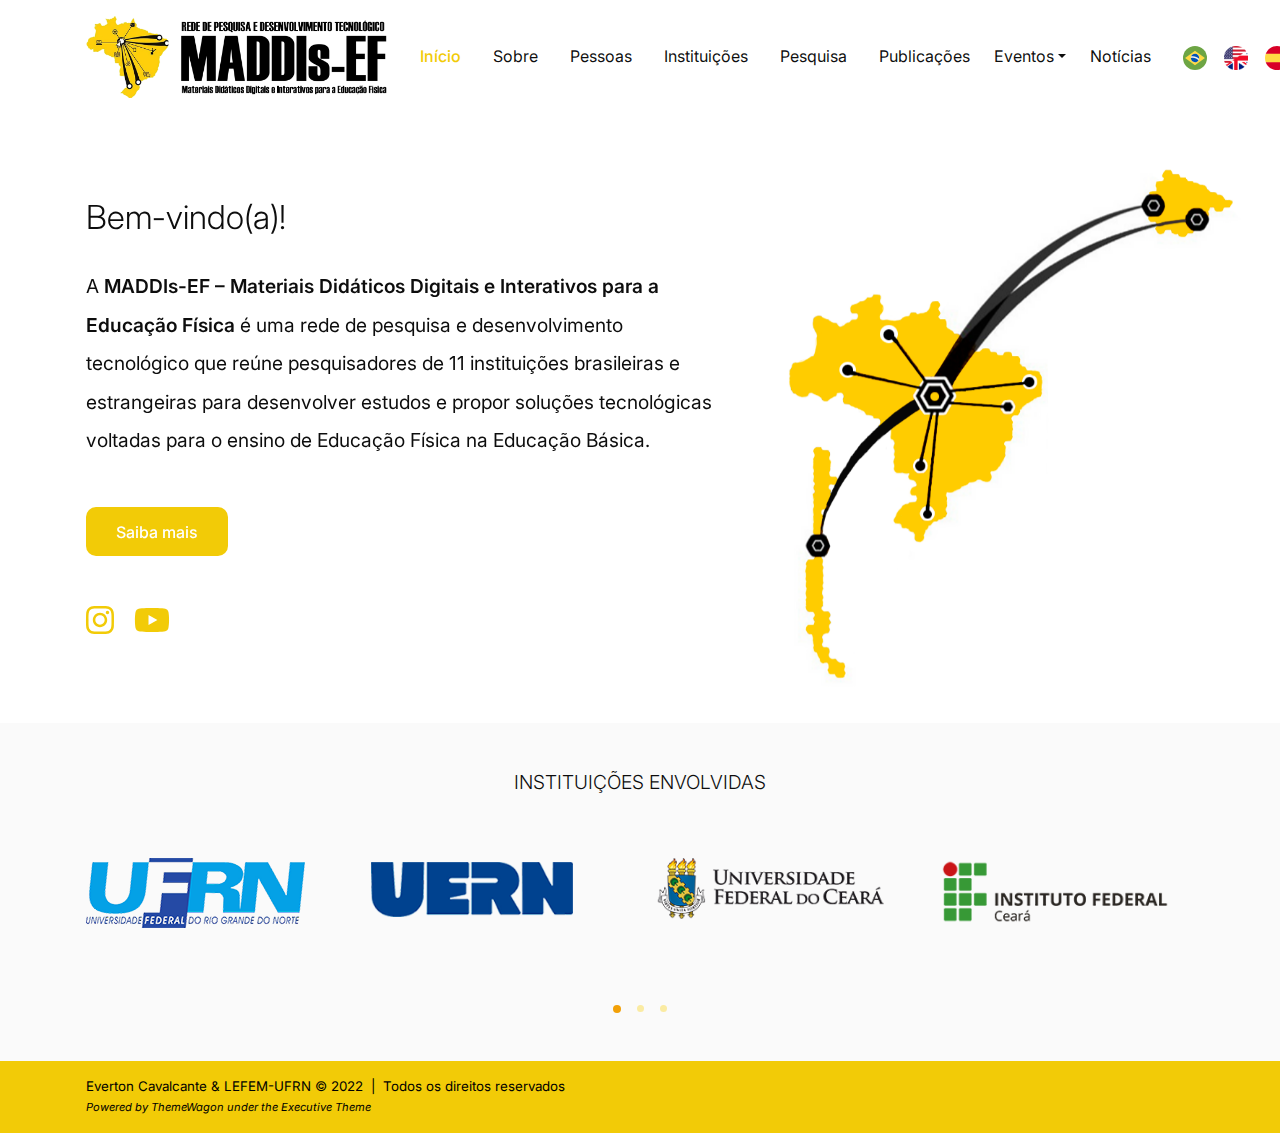
==== index.html @ 46498137 "Adicionando imagem de fundo para página inicial" ====
<!doctype html>
<html dir="ltr">
<head>
	<meta charset="UTF-8">
	<meta http-equiv="X-UA-Compatible" content="IE=edge">
    <meta name="viewport" content="width=device-width, initial-scale=1">
	
	<link rel="apple-touch-icon" sizes="180x180" href="assets/img/favicons/apple-touch-icon.png">
	<link rel="icon" type="image/png" sizes="32x32" href="assets/img/favicons/favicon-32x32.png">
	<link rel="icon" type="image/png" sizes="16x16" href="assets/img/favicons/favicon-16x16.png">
	<link rel="manifest" href="assets/img/favicons/site.webmanifest">
	
	<meta name="theme-color" content="#ffffff">
	<link href="assets/css/theme.css" rel="stylesheet" />
	
	<title>MADDIs-EF &ndash; Materiais Digitais Didáticos e Interativos para Educação Física</title>
</head>
<body>
	<main class="main" id="top">
		
		<!-- Navigation bar -->
		<nav class="navbar navbar-expand-lg navbar-light fixed-top py-3" data-navbar-on-scroll="data-navbar-on-scroll">
			<div class="container">
				<a class="navbar-brand d-flex align-items-center fw-semi-bold fs-3" href="index.html">
					<img class="me-3" src="assets/img/logos/maddis.svg" alt="" />
				</a>
                <button class="navbar-toggler collapsed" type="button" data-bs-toggle="collapse" data-bs-target="#navbarSupportedContent" aria-controls="navbarSupportedContent" aria-expanded="false" aria-label="Toggle navigation">
					<span class="navbar-toggler-icon"></span>
				</button>
                <div class="collapse navbar-collapse border-top border-lg-0 mt-4 mt-lg-0" id="navbarSupportedContent">
					<ul class="navbar-nav mx-auto pt-2 pt-lg-0 font-base">
						<li class="nav-item px-2" data-anchor="data-anchor"><a class="nav-link fw-medium active" aria-current="page" href="index.html">Início</a></li>
                        <li class="nav-item px-2" data-anchor="data-anchor"><a class="nav-link" href="#">Sobre</a></li>
                        <li class="nav-item px-2" data-anchor="data-anchor"><a class="nav-link" href="#">Pessoas</a></li>
                        <li class="nav-item px-2" data-anchor="data-anchor"><a class="nav-link" href="#">Instituições</a></li>
                        <li class="nav-item px-2" data-anchor="data-anchor"><a class="nav-link" href="#">Pesquisa</a></li>
						<li class="nav-item px-2" data-anchor="data-anchor"><a class="nav-link" href="#">Publicações</a></li>
						<div class="dropdown">
							<a class="nav-link dropdown-toggle" href="#" role="button" id="dropdownMenuLink" data-bs-toggle="dropdown" aria-expanded="false">Eventos</a>
							<ul class="dropdown-menu" aria-labelledby="dropdownMenuLink">
								<li>
									<a class="dropdown-item" href="https://cleber-junior.wixsite.com/seminariodolazer/citmef-bra" target="_blank">I CITMEF (2021)</a>
								</li>
							</ul>
						</div>
						<li class="nav-item px-2" data-anchor="data-anchor"><a class="nav-link" href="#">Notícias</a></li>
						<li class="nav-item px-2" data-anchor="data-anchor">
							<a class="nav-link" href="index.html" role="button"><img class="navbar-img" src="assets/icons/country-flags/brazil.svg" alt="" /></a>
						</li>
						<li class="nav-item px-2" data-anchor="data-anchor">
							<a class="nav-link" href="#" role="button"><img class="navbar-img" src="assets/icons/en.png" alt="" /></a>
						</li>
						<li class="nav-item px-2" data-anchor="data-anchor">
							<a class="nav-link" href="#" role="button"><img class="navbar-img" src="assets/icons/country-flags/spain.svg" alt="" /></a>
						</li>
                    </ul>
                </div>
            </div>
        </nav>
		
        <section class="py-0" id="home">
            <div class="bg-holder d-none d-md-block" style="background-image:url(assets/img/illustrations/conexao-maddis.png);background-position:right bottom;background-size:contain;margin-top:-2.25rem;">
            </div>
            <div class="container">
                <div class="row align-items-center min-vh-md-75 mt-5">
                    <div class="col-md-8 col-lg-7 py-7 text-sm-start text-center">
                        <h1 class="mt-6 mb-sm-4 display-4 fw-light lh-sm fs-4 fs-lg-4 fs-xxl-5">
							Bem-vindo(a)!
						</h1>
                        <p class="mb-5 fs-1 lh-lg">
							A <strong>MADDIs-EF &ndash; Materiais Didáticos Digitais e Interativos para a Educação Física</strong> é uma rede de pesquisa e desenvolvimento tecnológico que reúne pesquisadores de 11 instituições brasileiras e estrangeiras para desenvolver estudos e propor soluções tecnológicas voltadas para o ensino de Educação Física na Educação Básica.
						</p>
                        <a class="btn btn-lg btn-primary hover-top" href="#">Saiba mais</a>
                        <div class="mt-xl-5">
                            <ul class="list-unstyled list-inline mb-0"> 
								<li class="list-inline-item me-3">
									<a href="https://www.instagram.com/redemaddis/" target="_blank">
										<i class="fab fa-instagram fa-2x"></i>
									</a>
                                </li>
								<li class="list-inline-item me-3">
                                    <a href="https://www.youtube.com/channel/UCH7uJVByn91CCjVCTeIP46Q" target="_blank">
										<i class="fab fa-youtube fa-2x"></i>
									</a>
                                </li>
                            </ul>
                        </div>
                    </div>
                </div>
            </div>
        </section>
		
		<!-- Universities -->
        <section class="bg-100 py-5">
			<div class="container">
				<div class="row">
					<div class="col-12 mx-auto align-items-center text-center">
						<h6 class="mb-4 text-uppercase fw-light fs-1 mb-6">Instituições Envolvidas</h6>
						<div class="carousel slide" id="carouselExampleDark" data-bs-ride="carousel">
							<div class="carousel-inner">
								<div class="carousel-item active" data-bs-interval="5000">
									<div class="row h-100 justify-content-center">
										<div class="col-sm-6 col-lg-4 col-xl-3 text-xl-start"><img class="mb-4" src="assets/img/logos/ufrn.png" alt="universities" /></div>
                                        <div class="col-sm-6 col-lg-4 col-xl-3 text-xl-start mt-1"><img class="mb-4" src="assets/img/logos/uern.png" width="80%" alt="universities" /></div>
										<div class="col-sm-6 col-lg-4 col-xl-3 text-xl-start"><img class="mb-4" src="assets/img/logos/ufc.png" width="90%" alt="universities" /></div>
										<div class="col-sm-6 col-lg-4 col-xl-3 text-xl-start"><img class="mb-4" src="assets/img/logos/ifce.png" width="90%" alt="universities" /></div>
									</div>
								</div>
								<div class="carousel-item" data-bs-interval="5000">
									<div class="row h-100 justify-content-center">
										<div class="col-sm-6 col-lg-4 col-xl-3 text-xl-start"><img class="mb-4" src="assets/img/logos/ufrpe.png" alt="universities" /></div>
                                        <div class="col-sm-6 col-lg-4 col-xl-3 text-xl-start"><img class="mb-4" src="assets/img/logos/ufg.png" alt="universities" /></div>
										<div class="col-sm-6 col-lg-4 col-xl-3 text-xl-start"><img class="mb-4" src="assets/img/logos/uem.png" alt="universities" /></div>
										<div class="col-sm-6 col-lg-4 col-xl-3 text-xl-start"><img class="mb-4" src="assets/img/logos/ufrgs.png" alt="universities" /></div>
									</div>
								</div>
								<div class="carousel-item">
									<div class="row h-100 justify-content-center">
										<div class="col-sm-6 col-lg-4 col-xl-3 text-xl-start"><img class="mb-4" src="assets/img/logos/uffs.png" alt="universities" /></div>
										<div class="col-sm-6 col-lg-4 col-xl-3 text-xl-start"><img class="mb-4" src="assets/img/logos/ucm.png" alt="universities" /></div>
										<div class="col-sm-6 col-lg-4 col-xl-3 text-xl-start"><img class="mb-4" src="assets/img/logos/uv.png" alt="universities" /></div>
									</div>
								</div>
							</div>
							<div class="row mt-5 flex-center">
								<div class="col-auto position-relative z-index-2">
									<ol class="carousel-indicators">
										<li class="active mx-2" data-bs-target="#carouselExampleDark" data-bs-slide-to="0"></li>
										<li class="mx-2" data-bs-target="#carouselExampleDark" data-bs-slide-to="1"></li>
										<li class="mx-2" data-bs-target="#carouselExampleDark" data-bs-slide-to="2"></li>
									</ol>
								</div>
							</div>
						</div>
					</div>
				</div>
			</div>
		</section>
		
		<!-- Footer -->
		<section class="py-0 bg-primary">
			<div class="container">
				<div class="row">
					<div class="col-auto mb-2">
						<p class="mb-2 fs--1 my-3 text-black">
							Everton Cavalcante &amp; LEFEM-UFRN &copy; 2022 &nbsp;|&nbsp; Todos os direitos reservados<br/>
							<i class="fs-sm--2">Powered by <a class="text-black" href="https://themewagon.com/" target="_blank">ThemeWagon</a> under the <a class="text-black" href="https://themewagon.com/themes/free-bootstrap-5-html5-academic-website-template-executive/" target="_blank">Executive</a> Theme</i>
						</p>
					</div>
				</div>
			</div>
		</section>
	</main>
	
	<!-- JavaScripts -->
	<script src="vendors/@popperjs/popper.min.js"></script>
	<script src="vendors/bootstrap/bootstrap.min.js"></script>
	<script src="vendors/is/is.min.js"></script>
	<script src="https://polyfill.io/v3/polyfill.min.js?features=window.scroll"></script>
	<script src="assets/js/theme.js"></script>
	<script src="vendors/fontawesome/all.min.js"></script>
	<link href="https://fonts.googleapis.com/css2?family=Inter:wght@200;300;400;500;600;700;800;900&amp;display=swap" rel="stylesheet" />
</body>
</html>
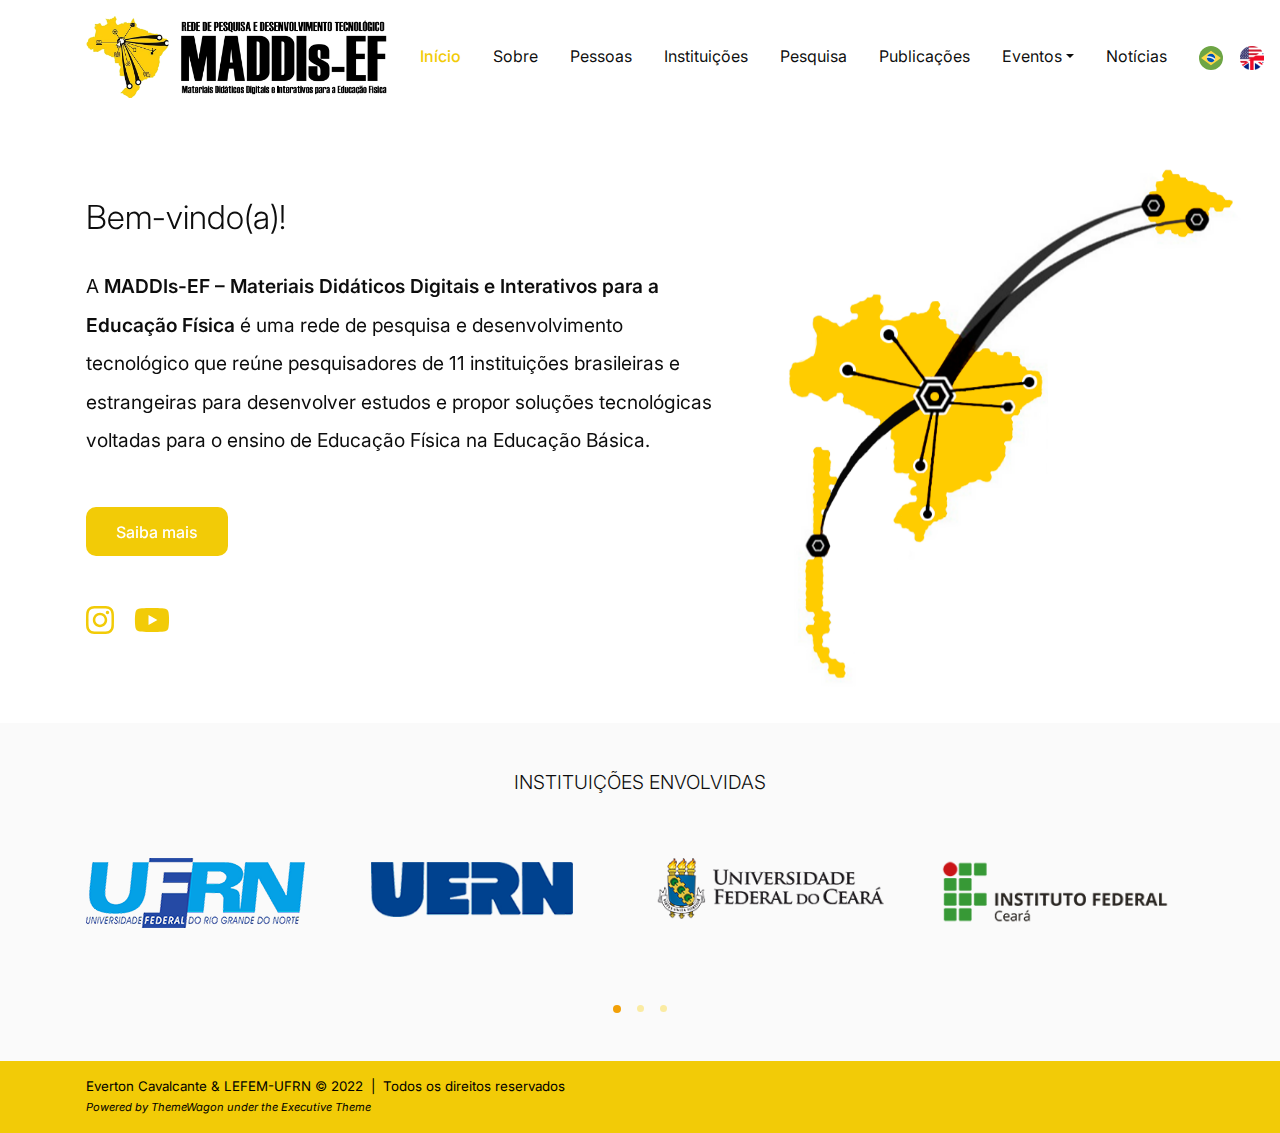
==== commit e7bcefef: "Ajustes diversos" ====
--- a/index.html
+++ b/index.html
@@ -38,9 +38,7 @@
 						<div class="dropdown">
 							<a class="nav-link dropdown-toggle" href="#" role="button" id="dropdownMenuLink" data-bs-toggle="dropdown" aria-expanded="false">Eventos</a>
 							<ul class="dropdown-menu" aria-labelledby="dropdownMenuLink">
-								<li>
-									<a class="dropdown-item" href="https://cleber-junior.wixsite.com/seminariodolazer/citmef-bra" target="_blank">I CITMEF (2021)</a>
-								</li>
+								<li><a class="dropdown-item" href="https://cleber-junior.wixsite.com/seminariodolazer/citmef-bra" target="_blank">I CITMEF (2021)</a></li>
 							</ul>
 						</div>
 						<li class="nav-item px-2" data-anchor="data-anchor"><a class="nav-link" href="#">Notícias</a></li>
--- a/assets/css/theme.css
+++ b/assets/css/theme.css
@@ -4974,6 +4974,10 @@
     .navbar-expand-sm .navbar-toggler {
         display: none;
     }
+	.dropdown {
+		padding-right: 0.5rem;
+        padding-left: 0.5rem;
+	}
 }
 
 @media (min-width: 768px) {
@@ -5010,6 +5014,10 @@
     .navbar-expand-md .navbar-toggler {
         display: none;
     }
+	.dropdown {
+		padding-right: 0.5rem;
+        padding-left: 0.5rem;
+	}
 }
 
 @media (min-width: 992px) {
@@ -5046,6 +5054,10 @@
     .navbar-expand-lg .navbar-toggler {
         display: none;
     }
+	.dropdown {
+		padding-right: 0.5rem;
+        padding-left: 0.5rem;
+	}
 }
 
 @media (min-width: 1200px) {
@@ -5082,6 +5094,10 @@
     .navbar-expand-xl .navbar-toggler {
         display: none;
     }
+	.dropdown {
+		padding-right: 0.5rem;
+        padding-left: 0.5rem;
+	}
 }
 
 @media (min-width: 1540px) {
@@ -5118,6 +5134,10 @@
     .navbar-expand-xxl .navbar-toggler {
         display: none;
     }
+	.dropdown {
+		padding-right: 0.5rem;
+        padding-left: 0.5rem;
+	}
 }
 
 .navbar-expand {
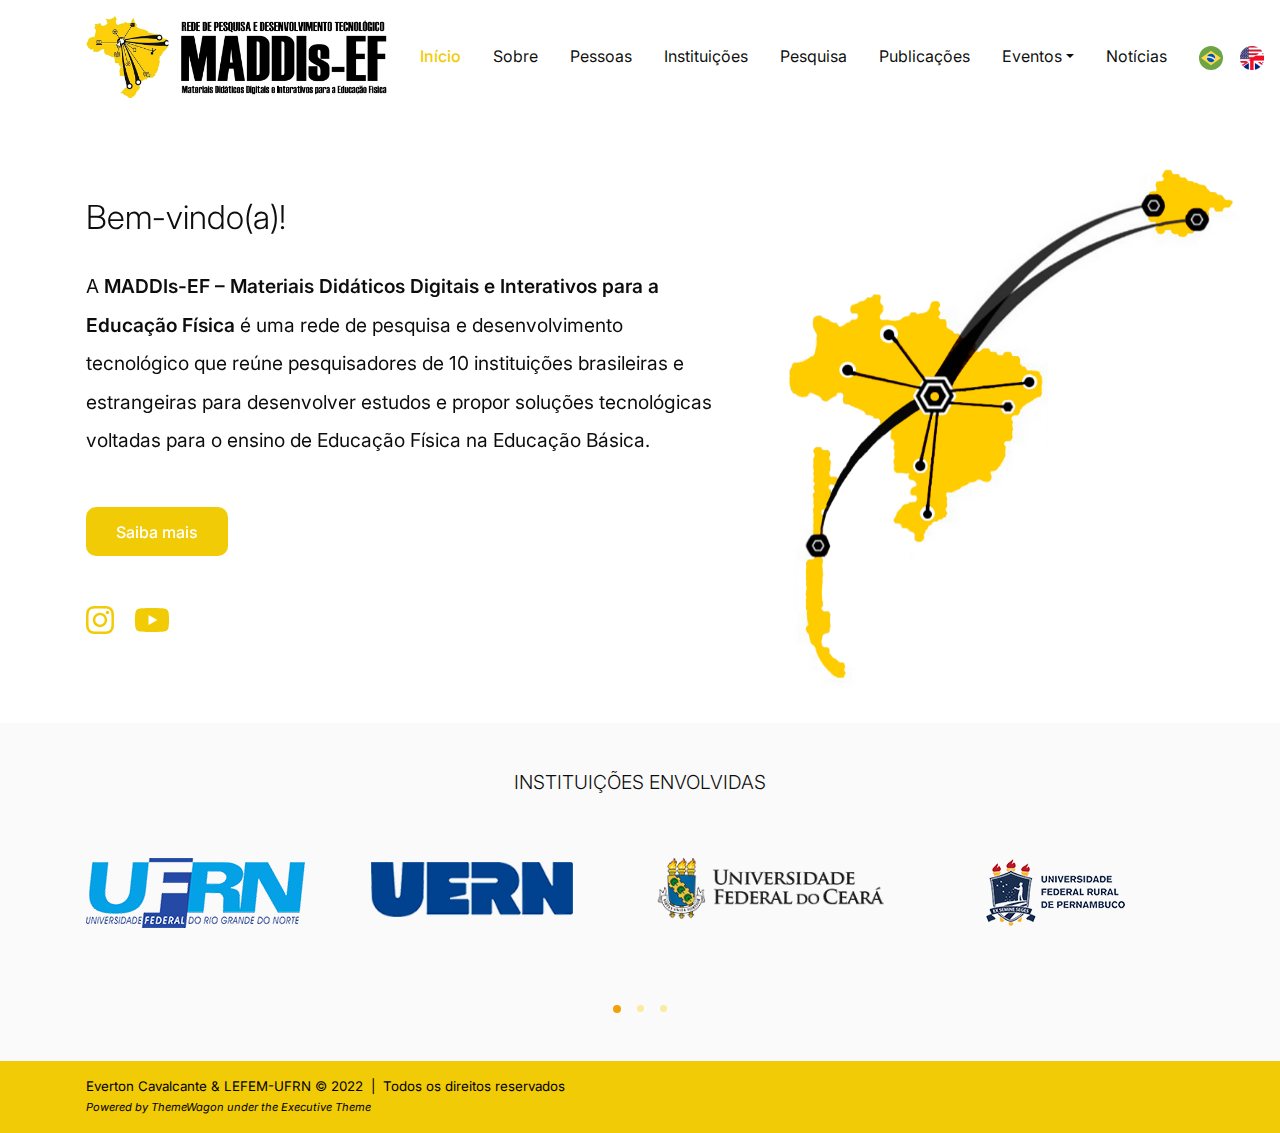
==== commit a0ac139e: "Removendo IFCE dentre as instituições envolvidas" ====
--- a/index.html
+++ b/index.html
@@ -24,16 +24,16 @@
 				<a class="navbar-brand d-flex align-items-center fw-semi-bold fs-3" href="index.html">
 					<img class="me-3" src="assets/img/logos/maddis.svg" alt="" />
 				</a>
-                <button class="navbar-toggler collapsed" type="button" data-bs-toggle="collapse" data-bs-target="#navbarSupportedContent" aria-controls="navbarSupportedContent" aria-expanded="false" aria-label="Toggle navigation">
+				<button class="navbar-toggler collapsed" type="button" data-bs-toggle="collapse" data-bs-target="#navbarSupportedContent" aria-controls="navbarSupportedContent" aria-expanded="false" aria-label="Toggle navigation">
 					<span class="navbar-toggler-icon"></span>
 				</button>
-                <div class="collapse navbar-collapse border-top border-lg-0 mt-4 mt-lg-0" id="navbarSupportedContent">
+				<div class="collapse navbar-collapse border-top border-lg-0 mt-4 mt-lg-0" id="navbarSupportedContent">
 					<ul class="navbar-nav mx-auto pt-2 pt-lg-0 font-base">
 						<li class="nav-item px-2" data-anchor="data-anchor"><a class="nav-link fw-medium active" aria-current="page" href="index.html">Início</a></li>
-                        <li class="nav-item px-2" data-anchor="data-anchor"><a class="nav-link" href="#">Sobre</a></li>
-                        <li class="nav-item px-2" data-anchor="data-anchor"><a class="nav-link" href="#">Pessoas</a></li>
-                        <li class="nav-item px-2" data-anchor="data-anchor"><a class="nav-link" href="#">Instituições</a></li>
-                        <li class="nav-item px-2" data-anchor="data-anchor"><a class="nav-link" href="#">Pesquisa</a></li>
+						<li class="nav-item px-2" data-anchor="data-anchor"><a class="nav-link" href="#">Sobre</a></li>
+						<li class="nav-item px-2" data-anchor="data-anchor"><a class="nav-link" href="#">Pessoas</a></li>
+						<li class="nav-item px-2" data-anchor="data-anchor"><a class="nav-link" href="#">Instituições</a></li>
+						<li class="nav-item px-2" data-anchor="data-anchor"><a class="nav-link" href="#">Pesquisa</a></li>
 						<li class="nav-item px-2" data-anchor="data-anchor"><a class="nav-link" href="#">Publicações</a></li>
 						<div class="dropdown">
 							<a class="nav-link dropdown-toggle" href="#" role="button" id="dropdownMenuLink" data-bs-toggle="dropdown" aria-expanded="false">Eventos</a>
@@ -51,10 +51,10 @@
 						<li class="nav-item px-2" data-anchor="data-anchor">
 							<a class="nav-link" href="#" role="button"><img class="navbar-img" src="assets/icons/country-flags/spain.svg" alt="" /></a>
 						</li>
-                    </ul>
-                </div>
-            </div>
-        </nav>
+					</ul>
+				</div>
+			</div>
+		</nav>
 		
         <section class="py-0" id="home">
             <div class="bg-holder d-none d-md-block" style="background-image:url(assets/img/illustrations/conexao-maddis.png);background-position:right bottom;background-size:contain;margin-top:-2.25rem;">
@@ -66,7 +66,7 @@
 							Bem-vindo(a)!
 						</h1>
                         <p class="mb-5 fs-1 lh-lg">
-							A <strong>MADDIs-EF &ndash; Materiais Didáticos Digitais e Interativos para a Educação Física</strong> é uma rede de pesquisa e desenvolvimento tecnológico que reúne pesquisadores de 11 instituições brasileiras e estrangeiras para desenvolver estudos e propor soluções tecnológicas voltadas para o ensino de Educação Física na Educação Básica.
+							A <strong>MADDIs-EF &ndash; Materiais Didáticos Digitais e Interativos para a Educação Física</strong> é uma rede de pesquisa e desenvolvimento tecnológico que reúne pesquisadores de 10 instituições brasileiras e estrangeiras para desenvolver estudos e propor soluções tecnológicas voltadas para o ensino de Educação Física na Educação Básica.
 						</p>
                         <a class="btn btn-lg btn-primary hover-top" href="#">Saiba mais</a>
                         <div class="mt-xl-5">
@@ -101,20 +101,19 @@
 										<div class="col-sm-6 col-lg-4 col-xl-3 text-xl-start"><img class="mb-4" src="assets/img/logos/ufrn.png" alt="universities" /></div>
                                         <div class="col-sm-6 col-lg-4 col-xl-3 text-xl-start mt-1"><img class="mb-4" src="assets/img/logos/uern.png" width="80%" alt="universities" /></div>
 										<div class="col-sm-6 col-lg-4 col-xl-3 text-xl-start"><img class="mb-4" src="assets/img/logos/ufc.png" width="90%" alt="universities" /></div>
-										<div class="col-sm-6 col-lg-4 col-xl-3 text-xl-start"><img class="mb-4" src="assets/img/logos/ifce.png" width="90%" alt="universities" /></div>
+										<div class="col-sm-6 col-lg-4 col-xl-3 text-xl-start"><img class="mb-4" src="assets/img/logos/ufrpe.png" alt="universities" /></div>
 									</div>
 								</div>
 								<div class="carousel-item" data-bs-interval="5000">
 									<div class="row h-100 justify-content-center">
-										<div class="col-sm-6 col-lg-4 col-xl-3 text-xl-start"><img class="mb-4" src="assets/img/logos/ufrpe.png" alt="universities" /></div>
                                         <div class="col-sm-6 col-lg-4 col-xl-3 text-xl-start"><img class="mb-4" src="assets/img/logos/ufg.png" alt="universities" /></div>
 										<div class="col-sm-6 col-lg-4 col-xl-3 text-xl-start"><img class="mb-4" src="assets/img/logos/uem.png" alt="universities" /></div>
 										<div class="col-sm-6 col-lg-4 col-xl-3 text-xl-start"><img class="mb-4" src="assets/img/logos/ufrgs.png" alt="universities" /></div>
+										<div class="col-sm-6 col-lg-4 col-xl-3 text-xl-start"><img class="mb-4" src="assets/img/logos/uffs.png" alt="universities" /></div>
 									</div>
 								</div>
 								<div class="carousel-item">
 									<div class="row h-100 justify-content-center">
-										<div class="col-sm-6 col-lg-4 col-xl-3 text-xl-start"><img class="mb-4" src="assets/img/logos/uffs.png" alt="universities" /></div>
 										<div class="col-sm-6 col-lg-4 col-xl-3 text-xl-start"><img class="mb-4" src="assets/img/logos/ucm.png" alt="universities" /></div>
 										<div class="col-sm-6 col-lg-4 col-xl-3 text-xl-start"><img class="mb-4" src="assets/img/logos/uv.png" alt="universities" /></div>
 									</div>
--- a/assets/css/theme.css
+++ b/assets/css/theme.css
@@ -4978,6 +4978,7 @@
 		padding-right: 0.5rem;
         padding-left: 0.5rem;
 	}
+	
 }
 
 @media (min-width: 768px) {
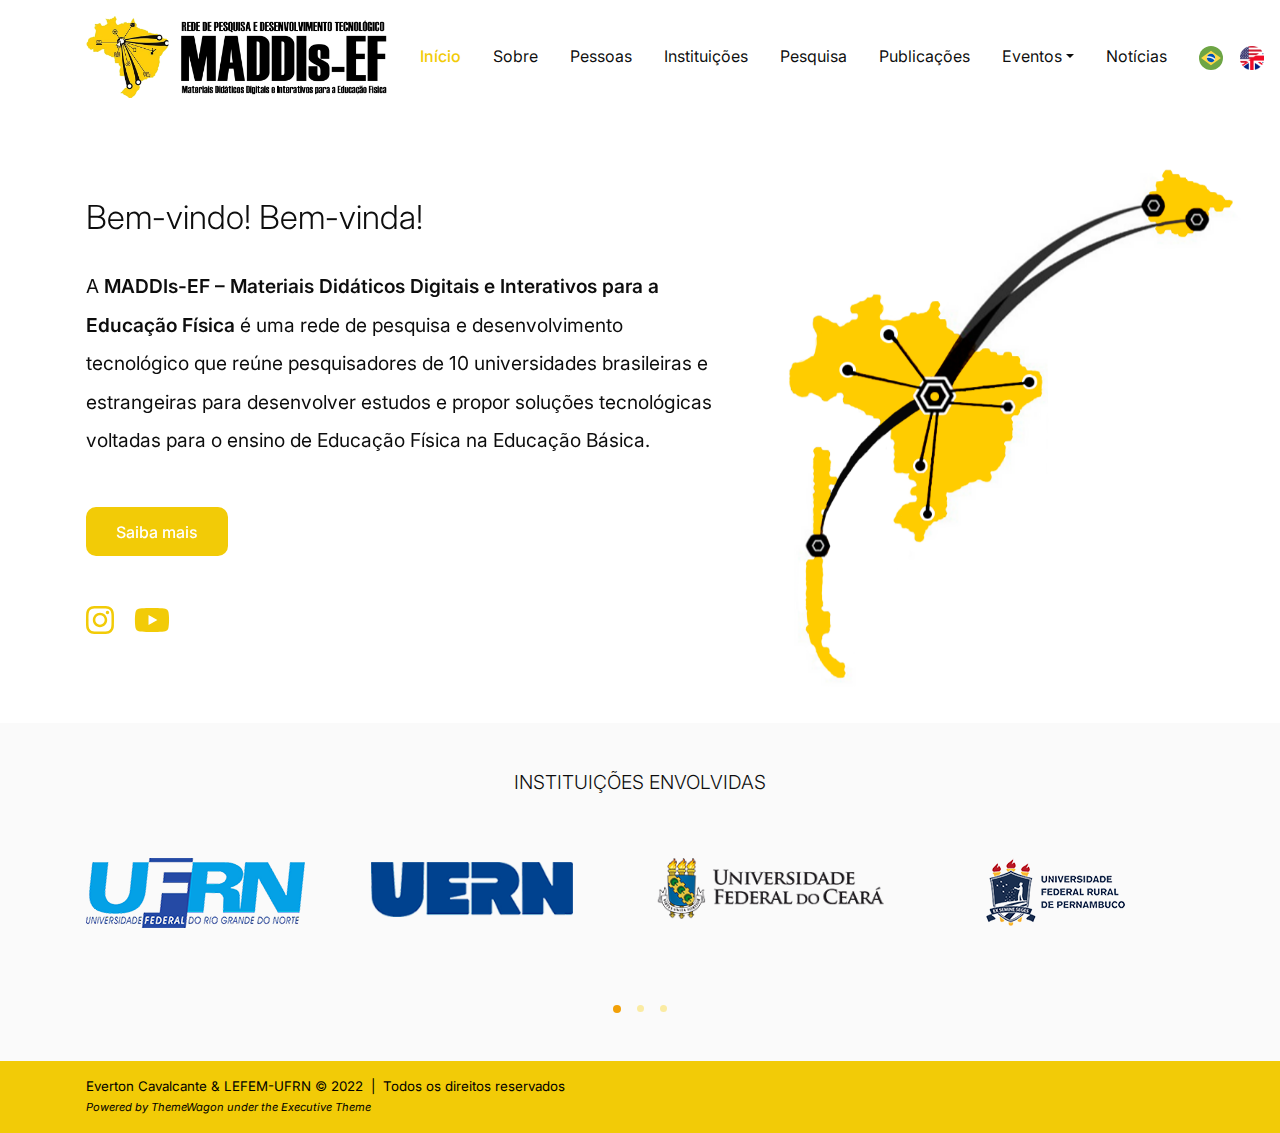
==== commit caa98c7b: "Minor changes" ====
--- a/index.html
+++ b/index.html
@@ -13,7 +13,7 @@
 	<meta name="theme-color" content="#ffffff">
 	<link href="assets/css/theme.css" rel="stylesheet" />
 	
-	<title>MADDIs-EF &ndash; Materiais Digitais Didáticos e Interativos para Educação Física</title>
+	<title>MADDIs-EF &ndash; Materiais Didáticos Digitais e Interativos para Educação Física</title>
 </head>
 <body>
 	<main class="main" id="top">
@@ -42,14 +42,14 @@
 							</ul>
 						</div>
 						<li class="nav-item px-2" data-anchor="data-anchor"><a class="nav-link" href="#">Notícias</a></li>
-						<li class="nav-item px-2" data-anchor="data-anchor">
+						<li class="nav-item px-2">
 							<a class="nav-link" href="index.html" role="button"><img class="navbar-img" src="assets/icons/country-flags/brazil.svg" alt="" /></a>
 						</li>
-						<li class="nav-item px-2" data-anchor="data-anchor">
-							<a class="nav-link" href="#" role="button"><img class="navbar-img" src="assets/icons/en.png" alt="" /></a>
+						<li class="nav-item px-2">
+							<a class="nav-link" href="pages/en/index.html" role="button"><img class="navbar-img" src="assets/icons/en.png" alt="" /></a>
 						</li>
-						<li class="nav-item px-2" data-anchor="data-anchor">
-							<a class="nav-link" href="#" role="button"><img class="navbar-img" src="assets/icons/country-flags/spain.svg" alt="" /></a>
+						<li class="nav-item px-2">
+							<a class="nav-link" href="pages/es/index.html" role="button"><img class="navbar-img" src="assets/icons/country-flags/spain.svg" alt="" /></a>
 						</li>
 					</ul>
 				</div>
@@ -57,16 +57,15 @@
 		</nav>
 		
         <section class="py-0" id="home">
-            <div class="bg-holder d-none d-md-block" style="background-image:url(assets/img/illustrations/conexao-maddis.png);background-position:right bottom;background-size:contain;margin-top:-2.25rem;">
-            </div>
+            <div class="bg-holder d-none d-md-block bg-img"></div>
             <div class="container">
                 <div class="row align-items-center min-vh-md-75 mt-5">
                     <div class="col-md-8 col-lg-7 py-7 text-sm-start text-center">
                         <h1 class="mt-6 mb-sm-4 display-4 fw-light lh-sm fs-4 fs-lg-4 fs-xxl-5">
-							Bem-vindo(a)!
+							Bem-vindo! Bem-vinda!
 						</h1>
                         <p class="mb-5 fs-1 lh-lg">
-							A <strong>MADDIs-EF &ndash; Materiais Didáticos Digitais e Interativos para a Educação Física</strong> é uma rede de pesquisa e desenvolvimento tecnológico que reúne pesquisadores de 10 instituições brasileiras e estrangeiras para desenvolver estudos e propor soluções tecnológicas voltadas para o ensino de Educação Física na Educação Básica.
+							A <strong>MADDIs-EF &ndash; Materiais Didáticos Digitais e Interativos para a Educação Física</strong> é uma rede de pesquisa e desenvolvimento tecnológico que reúne pesquisadores de 10 universidades brasileiras e estrangeiras para desenvolver estudos e propor soluções tecnológicas voltadas para o ensino de Educação Física na Educação Básica.
 						</p>
                         <a class="btn btn-lg btn-primary hover-top" href="#">Saiba mais</a>
                         <div class="mt-xl-5">
--- a/assets/css/theme.css
+++ b/assets/css/theme.css
@@ -17719,6 +17719,13 @@
     z-index: 0;
 }
 
+.bg-img {
+	background-image: url("../img/illustrations/conexao-maddis.png");
+	background-position:right bottom;
+	background-size:contain;
+	margin-top:-2.25rem;
+}
+
 .bg-holder.bg-right {
     left: auto;
     right: 0;
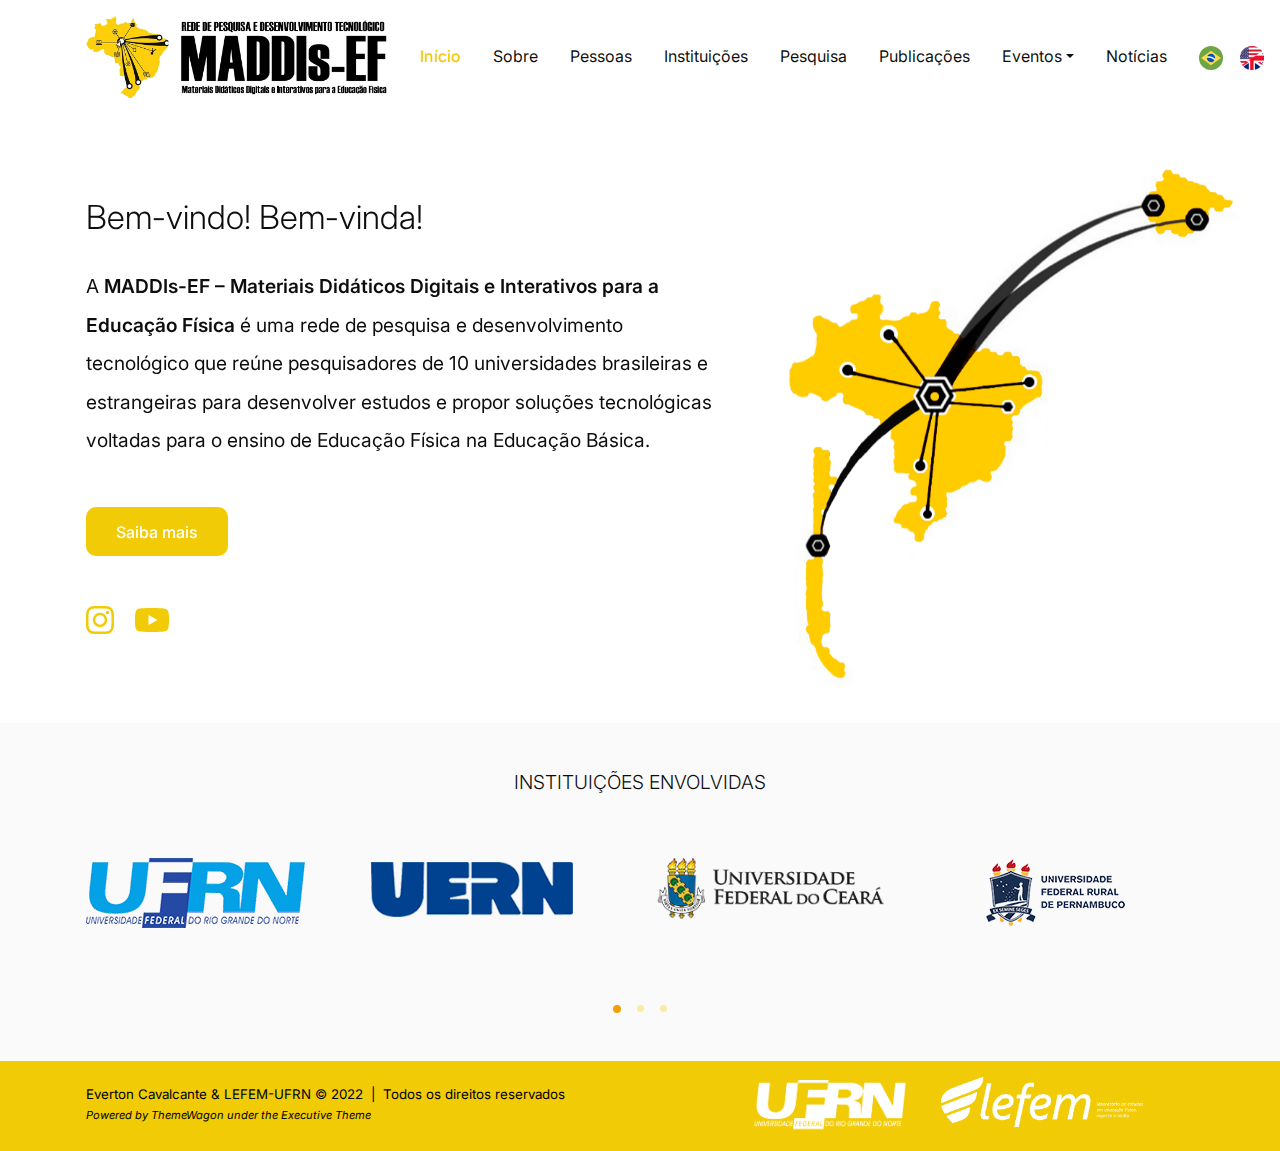
==== commit 27e0c20b: "Adicionando logomarcas da UFRN e do LEFEM ao rodapé (todas as páginas)" ====
--- a/index.html
+++ b/index.html
@@ -34,7 +34,7 @@
 						<li class="nav-item px-2" data-anchor="data-anchor"><a class="nav-link" href="#">Pessoas</a></li>
 						<li class="nav-item px-2" data-anchor="data-anchor"><a class="nav-link" href="#">Instituições</a></li>
 						<li class="nav-item px-2" data-anchor="data-anchor"><a class="nav-link" href="#">Pesquisa</a></li>
-						<li class="nav-item px-2" data-anchor="data-anchor"><a class="nav-link" href="#">Publicações</a></li>
+						<li class="nav-item px-2"><a class="nav-link" href="publicacoes.html">Publicações</a></li>
 						<div class="dropdown">
 							<a class="nav-link dropdown-toggle" href="#" role="button" id="dropdownMenuLink" data-bs-toggle="dropdown" aria-expanded="false">Eventos</a>
 							<ul class="dropdown-menu" aria-labelledby="dropdownMenuLink">
@@ -136,12 +136,18 @@
 		<!-- Footer -->
 		<section class="py-0 bg-primary">
 			<div class="container">
-				<div class="row">
-					<div class="col-auto mb-2">
-						<p class="mb-2 fs--1 my-3 text-black">
+				<div class="row justify-content-between pb-2 pt-3">
+					<div class="col-7 mb-3 mb-lg-0">
+						<p class="fs--1 my-2 text-black">
 							Everton Cavalcante &amp; LEFEM-UFRN &copy; 2022 &nbsp;|&nbsp; Todos os direitos reservados<br/>
-							<i class="fs-sm--2">Powered by <a class="text-black" href="https://themewagon.com/" target="_blank">ThemeWagon</a> under the <a class="text-black" href="https://themewagon.com/themes/free-bootstrap-5-html5-academic-website-template-executive/" target="_blank">Executive</a> Theme</i>
+							<em class="fs-sm--2">Powered by <a class="text-black" href="https://themewagon.com/" target="_blank">ThemeWagon</a> under the <a class="text-black" href="https://themewagon.com/themes/free-bootstrap-5-html5-academic-website-template-executive/" target="_blank">Executive</a> Theme</em>
 						</p>
+					</div>
+					<div class="col-2 mb-2 d-flex align-items-md-center">
+                        <img class="img-fluid" src="assets/img/logos/ufrn_w.png" alt="ufrn" />
+					</div>
+					<div class="col-3 mb-3 d-flex align-items-md-center">
+                        <img class="img-fluid" src="assets/img/logos/lefem_w.png" width="80%" alt="lefem" />
 					</div>
 				</div>
 			</div>
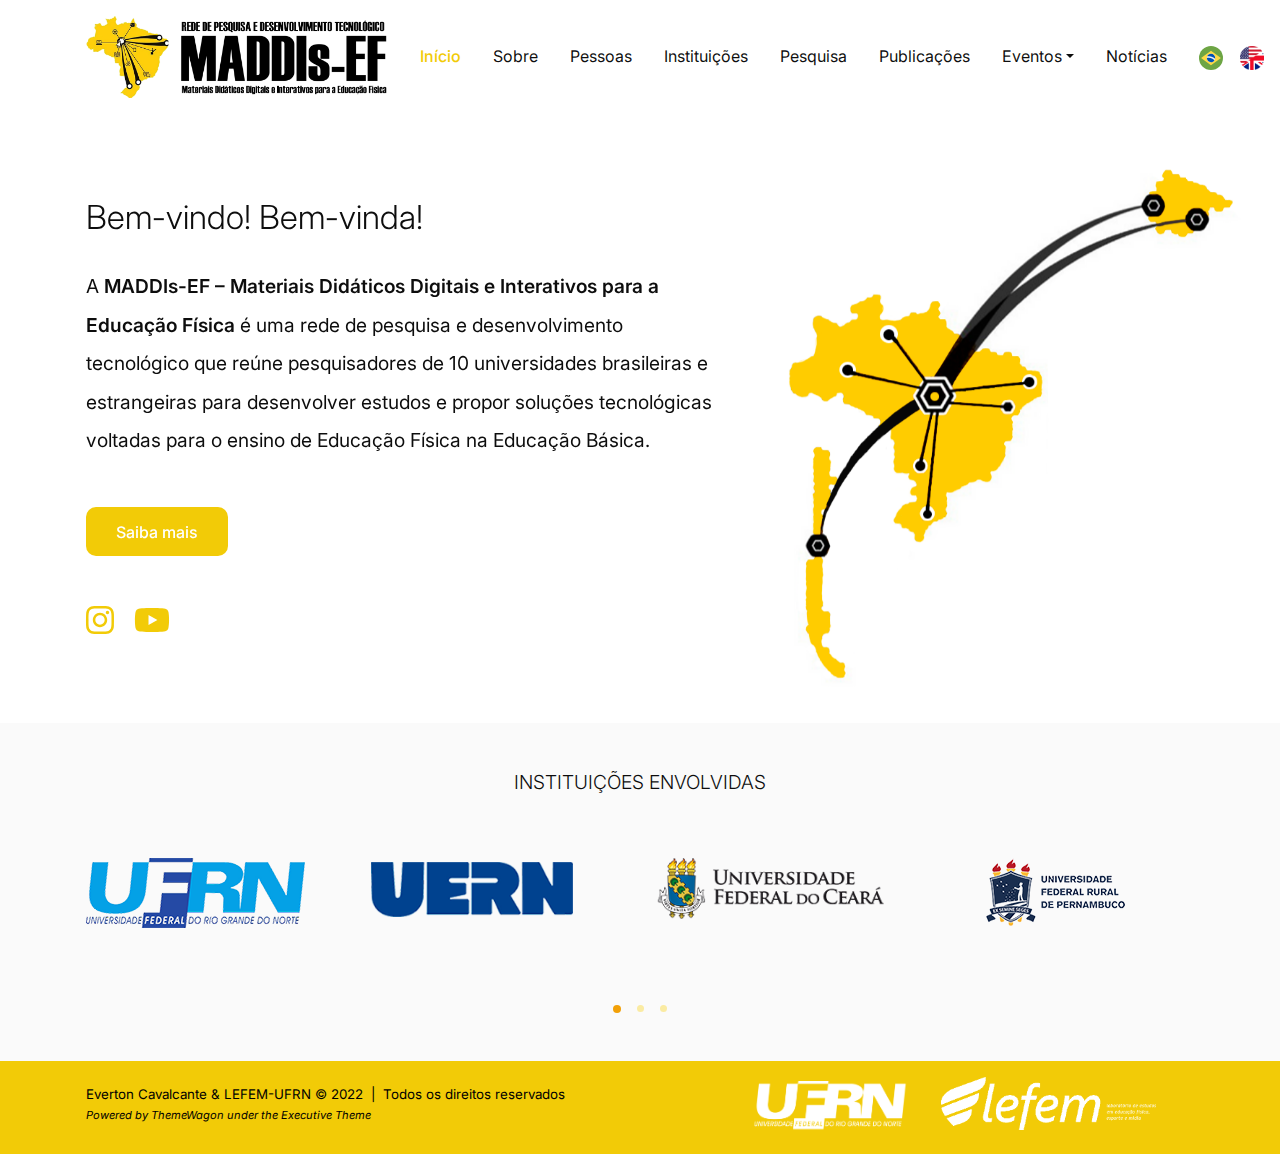
==== commit 342082dd: "Correção de responsividade de logomarcas em rodapé (todas as páginas)" ====
--- a/index.html
+++ b/index.html
@@ -143,11 +143,15 @@
 							<em class="fs-sm--2">Powered by <a class="text-black" href="https://themewagon.com/" target="_blank">ThemeWagon</a> under the <a class="text-black" href="https://themewagon.com/themes/free-bootstrap-5-html5-academic-website-template-executive/" target="_blank">Executive</a> Theme</em>
 						</p>
 					</div>
-					<div class="col-2 mb-2 d-flex align-items-md-center">
-                        <img class="img-fluid" src="assets/img/logos/ufrn_w.png" alt="ufrn" />
+					<div class="col-2 mb-2 mt-1 d-flex">
+						<a href="https://www.ufrn.br/">
+							<img class="me-6" src="assets/img/logos/ufrn_w.png" width="100%" alt="ufrn" />
+						</a>
 					</div>
 					<div class="col-3 mb-3 d-flex align-items-md-center">
-                        <img class="img-fluid" src="assets/img/logos/lefem_w.png" width="80%" alt="lefem" />
+						<a href="http://www.lefemufrn.com/">
+                        	<img class="me-6" src="assets/img/logos/lefem_w.png" width="85%" alt="lefem" />
+						</a>
 					</div>
 				</div>
 			</div>
